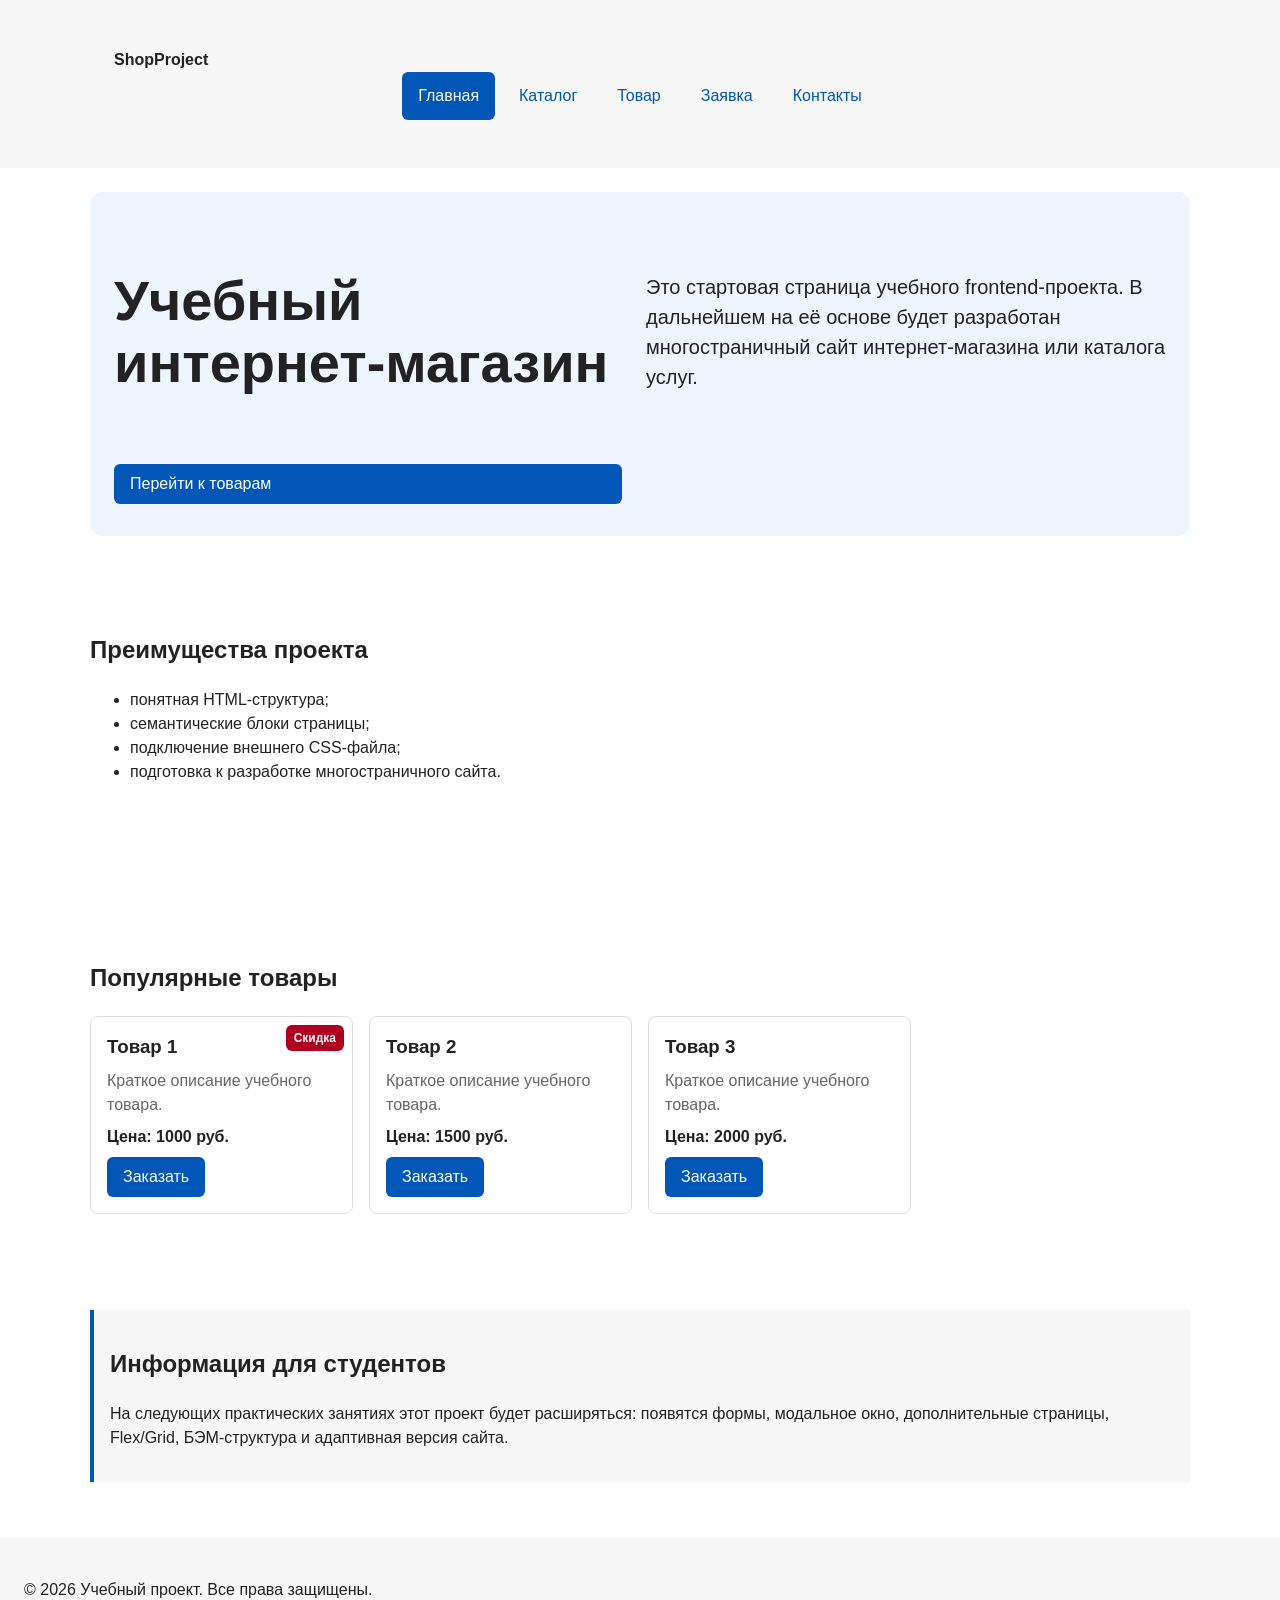
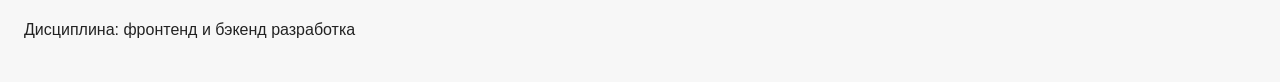
==== index.html @ 7a2ec883 "chore: initial commit for KR4" ====
<!DOCTYPE html>
<html lang="ru">
<head>
    <meta charset="UTF-8">
    <meta name="viewport" content="width=device-width, initial-scale=1.0">
    <title>Учебный интернет-магазин</title>
    <link rel="stylesheet" href="css/style.css">
    <link rel="stylesheet" href="css/responsive.css">
    <script src="js/main.js" defer></script>
</head>
<body>
<a class="skip-link" href="#main">Перейти к основному содержимому</a>
<header class="site-header">
    <div class="site-header__inner">
        <a class="site-header__logo" href="index.html">ShopProject</a>
        <nav class="site-nav" aria-label="Основная навигация">
            <ul class="site-nav__list">
                <li class="site-nav__item"><a class="site-nav__link site-nav__link--active" href="index.html" aria-current="page">Главная</a>    <li class="site-nav__item"><a class="site-nav__link" href="catalog.html">Каталог</a></li>
                <li class="site-nav__item"><a class="site-nav__link" href="product.html">Товар</a></li>
                <li class="site-nav__item"><a class="site-nav__link" href="order.html">Заявка</a></li>
                <li class="site-nav__item"><a class="site-nav__link" href="contacts.html">Контакты</a></li>
            </ul>
        </nav>
    </div>
</header>

<main id="main">
    <section class="hero">
        <h1>Учебный интернет-магазин</h1>
        <p>Это стартовая страница учебного frontend-проекта. В дальнейшем на её основе будет разработан многостраничный сайт интернет-магазина или каталога услуг.</p>
        <a class="button button--primary" href="#popular">Перейти к товарам</a>
    </section>

    <section class="section" id="advantages">
        <h2>Преимущества проекта</h2>
        <ul class="advantages-list">
            <li>понятная HTML-структура;</li>
            <li>семантические блоки страницы;</li>
            <li>подключение внешнего CSS-файла;</li>
            <li>подготовка к разработке многостраничного сайта.</li>
        </ul>
    </section>

    <section class="section" id="popular">
        <h2>Популярные товары</h2>

        <div class="products-grid">
            <article class="product-card">
                <span class="product-card__badge">Скидка</span>
                <h3 class="product-card__title">Товар 1</h3>
                <p class="product-card__description">Краткое описание учебного товара.</p>
                <p class="product-card__price">Цена: 1000 руб.</p>
                <button class="button button--primary product-card__button" type="button" data-product="Товар 1">
                    Заказать
                </button>
            </article>

            <article class="product-card">
                <h3 class="product-card__title">Товар 2</h3>
                <p class="product-card__description">Краткое описание учебного товара.</p>
                <p class="product-card__price">Цена: 1500 руб.</p>
                <button class="button button--primary product-card__button" type="button" data-product="Товар 2">
                    Заказать
                </button>
            </article>

            <article class="product-card">
                <h3 class="product-card__title">Товар 3</h3>
                <p class="product-card__description">Краткое описание учебного товара.</p>
                <p class="product-card__price">Цена: 2000 руб.</p>
                <button class="button button--primary product-card__button" type="button" data-product="Товар 3">
                    Заказать
                </button>
            </article>
        </div>
    </section>

    <aside class="aside-info">
        <h2>Информация для студентов</h2>
        <p>
            На следующих практических занятиях этот проект будет расширяться:
            появятся формы, модальное окно, дополнительные страницы,
            Flex/Grid, БЭМ-структура и адаптивная версия сайта.
        </p>
    </aside>
</main>

<dialog class="order-dialog" id="order-dialog" aria-labelledby="order-dialog-title">
    <h2 class="order-dialog__title" id="order-dialog-title">Оформление заявки</h2>
    <form class="order-form" id="order-form" action="#" method="post" novalidate>
        <input id="selected-product" name="selected-product" type="hidden">

        <div class="order-form__field">
            <label class="order-form__label" for="order-name">Имя</label>
            <input class="order-form__input" id="order-name" name="name" type="text" placeholder="Введите ваше имя" minlength="2" autocomplete="given-name" required>
        </div>

        <div class="order-form__field">
            <label class="order-form__label" for="order-email">E-mail</label>
            <input class="order-form__input" id="order-email" name="email" type="email" placeholder="example@mail.ru" autocomplete="email" required>
        </div>

        <div class="order-form__field">
            <label class="order-form__label" for="order-phone">Телефон</label>
            <input class="order-form__input" id="order-phone" name="phone" type="tel" inputmode="tel" placeholder="+7 (900) 000-00-00" pattern="^\+7 \(\d{3}\) \d{3}-\d{2}-\d{2}$" required>
            <small>Формат: +7 (900) 000-00-00</small>
        </div>

        <div class="order-form__field">
            <label class="order-form__label" for="order-date">Дата связи</label>
            <input class="order-form__input" id="order-date" name="date" type="date">
        </div>

        <div class="order-form__field">
            <label class="order-form__label" for="order-topic">Тема заявки</label>
            <select class="order-form__select" id="order-topic" name="topic" required>
                <option value="">Выберите тему</option>
                <option value="product">Заказ товара</option>
                <option value="consultation">Консультация</option>
                <option value="delivery">Доставка</option>
            </select>
        </div>

        <div class="order-form__field">
            <label class="order-form__label" for="order-comment">Комментарий</label>
            <textarea class="order-form__textarea" id="order-comment" name="comment" rows="4" placeholder="Укажите дополнительную информацию"></textarea>
        </div>

        <div class="order-form__field">
            <label>
                <input id="order-agreement" name="agreement" type="checkbox" required>
                Я согласен на обработку данных
            </label>
        </div>

        <div class="order-form__actions">
            <button class="button button--secondary" type="button" id="close-order-dialog">Закрыть</button>
            <button class="button button--primary" type="submit">Отправить заявку</button>
        </div>
    </form>
</dialog>

<p class="success-message" id="success-message" hidden>
    Форма успешно отправлена!
</p>

<footer class="site-footer" id="contacts">
    <p>&copy; 2026 Учебный проект. Все права защищены.</p>
    <p>Дисциплина: фронтенд и бэкенд разработка</p>
</footer>
</body>
</html>
---- css/style.css ----
/* ===================================
   1. Переменные проекта
   =================================== */
:root {
    /* Основные цвета проекта */
    --color-bg: #ffffff;
    --color-text: #222222;
    --color-muted: #666666;
    --color-primary: #0057b8;
    --color-primary-dark: #003f86;
    --color-border: #dddddd;
    --color-surface: #f7f7f7;
    --color-surface-accent: #eef5ff;
    --color-danger: #b00020;
    --color-success: #168a2f;
    --color-success-bg: #eefaf0;
    --color-white: #ffffff;

    /* Отступы */
    --space-xs: 4px;
    --space-sm: 8px;
    --space-md: 16px;
    --space-lg: 24px;
    --space-xl: 32px;

    /* Скругления */
    --radius-sm: 6px;
    --radius-md: 8px;
    --radius-lg: 12px;

    /* Размеры */
    --container-width: 1100px;
}

/* ===================================
   2. Базовые стили
   =================================== */
* {
    box-sizing: border-box;
}

body {
    margin: 0;
    font-family: Arial, sans-serif;
    line-height: 1.5;
    color: var(--color-text);
    background-color: var(--color-bg);
}

header,
main,
footer {
    padding: var(--space-lg);
}


/* ===================================
   3. Общие элементы интерфейса
   =================================== */
a {
    color: var(--color-primary);
}

a:hover {
    color: var(--color-primary-dark);
}

a:focus-visible {
    outline: 2px solid var(--color-primary);
    outline-offset: 3px;
}

.button {
    display: inline-block;
    padding: var(--space-sm) var(--space-md);
    border: none;
    border-radius: var(--radius-sm);
    font: inherit;
    text-decoration: none;
    cursor: pointer;
}

.button--primary {
    color: var(--color-white);
    background-color: var(--color-primary);
}

.button--primary:hover {
    color: var(--color-white);
    background-color: var(--color-primary-dark);
}

.button--secondary {
    color: var(--color-primary);
    background-color: transparent;
    border: 1px solid var(--color-primary);
}

.button--secondary:hover {
    color: var(--color-white);
    background-color: var(--color-primary);
}
.button:focus-visible {
    outline: 2px solid var(--color-primary);
    outline-offset: 3px;
}

.button:disabled,
.button--disabled {
    opacity: 0.6;
    cursor: not-allowed;
}

/* ===================================
   4. Компоненты страницы
   =================================== */
.site-header {
    background-color: var(--color-surface);
}

.site-header__inner {
    max-width: var(--container-width);
    margin: 0 auto;
    padding: var(--space-lg);
}

.site-header__logo {
    font-weight: 700;
    color: var(--color-text);
    text-decoration: none;
}
.site-nav__list {
    display: flex;
    flex-wrap: wrap;
    justify-content: center;
    align-items: center;
    gap: var(--space-md);
    padding: 0;
    margin: var(--space-md) 0 0;
    list-style: none;
}

.site-nav__link {
    display: inline-block;
    padding: var(--space-sm) var(--space-md);
    color: var(--color-primary);
    text-decoration: none;
    border-radius: var(--radius-sm);
}

.site-nav__link:hover {
    color: var(--color-white);
    background-color: var(--color-primary);
}

.site-nav__link:focus-visible {
    outline: 2px solid var(--color-primary);
    outline-offset: 3px;
}

.site-nav__link--active {
    color: var(--color-white);
    background-color: var(--color-primary);
}

.hero {
    max-width: var(--container-width);
    margin: 0 auto var(--space-xl);
    padding: var(--space-xl) var(--space-lg);
    background-color: var(--color-surface-accent);
    border-radius: var(--radius-lg);
}

.section {
    max-width: var(--container-width);
    margin: 0 auto var(--space-xl);
}

.section h2 {
    margin-top: 0;
}

.product-card {
    display: flex;
    flex-direction: column;
    gap: var(--space-sm);
    margin-bottom: 0;
    padding: var(--space-md);
    border: 1px solid var(--color-border);
    border-radius: var(--radius-md);
    background-color: var(--color-bg);
}
.product-card__button {
    margin-top: auto;
    align-self: flex-start;
}

.product-card__title {
    margin: 0;
    color: var(--color-text);
}

.product-card__description {
    margin: 0;
    color: var(--color-muted);
}
/* Фильтры — убираем маркеры списка */
.filters-form__list {
    list-style: none;
    padding: 0;
    margin: 0;
    display: grid;
    gap: var(--space-sm, 8px);
}

.product-card__price {
    margin: 0;
    font-weight: 700;
}

.aside-info {
    max-width: var(--container-width);
    margin: 0 auto var(--space-xl);
    padding: var(--space-md);
    border-left: 4px solid var(--color-primary);
    background-color: var(--color-surface);
}

/* ===================================
   5. Форма и модальное окно
   =================================== */
.order-dialog__title {
    margin-top: 0;
}

.order-dialog {
    width: min(100% - 32px, 560px);
    padding: var(--space-lg);
    border: none;
    border-radius: var(--radius-lg);
}

.order-dialog::backdrop {
    background-color: rgba(0, 0, 0, 0.5);
}

.order-form__field {
    margin-bottom: var(--space-md);
}

.order-form__label {
    display: block;
    margin-bottom: var(--space-xs);
}

.order-form__input,
.order-form__select,
.order-form__textarea {
    width: 100%;
    padding: 10px 12px;
    border: 1px solid var(--color-border);
    border-radius: var(--radius-sm);
    font: inherit;
}

.order-form__input[type="checkbox"] {
    width: auto;
}

.order-form__input:hover,
.order-form__select:hover,
.order-form__textarea:hover {
    border-color: var(--color-primary);
}

.order-form__input:focus-visible,
.order-form__select:focus-visible,
.order-form__textarea:focus-visible,
.order-form__actions button:focus-visible {
    outline: 2px solid var(--color-primary);
    outline-offset: 3px;
}

.order-form__actions {
    display: flex;
    gap: var(--space-md);
    margin-top: var(--space-lg);
}

[aria-invalid="true"] {
    border-color: var(--color-danger);
}


.success-message {
    max-width: var(--container-width);
    margin: var(--space-lg) auto;
    padding: var(--space-md);
    border-left: 4px solid var(--color-success);
    background-color: var(--color-success-bg);
}

/* Хлебные крошки */
.breadcrumbs {
    max-width: var(--container-width);
    margin: 0 auto var(--space-md);
    font-size: 14px;
    color: var(--color-muted);
}

.breadcrumbs__link {
    color: var(--color-primary);
}

.breadcrumbs__current::before {
    content: " / ";
    color: var(--color-muted);
}

/* Плавная прокрутка к якорям */
html {
    scroll-behavior: smooth;
}

/* Подсветка цели якоря */
:target {
    outline: 2px dashed var(--color-primary);
    outline-offset: 4px;
}

.products-grid {
    display: grid;
    grid-template-columns: repeat(3, 1fr);
    gap: var(--space-lg);
}


/* ===================================
   6. Каталог: фильтры + товары
   =================================== */
.catalog-layout {
    max-width: var(--container-width);
    margin: 0 auto var(--space-xl);
    display: grid;
    grid-template-columns: 260px 1fr;
    grid-template-areas: "filters products";
    gap: var(--space-lg);
}

.catalog-filters {
    grid-area: filters;
    padding: var(--space-md);
    border: 1px solid var(--color-border);
    border-radius: var(--radius-md);
    background-color: var(--color-surface);
}

.catalog-products {
    grid-area: products;
}

.filters-form {
    display: grid;
    gap: var(--space-md);
}

.filters-form fieldset {
    margin: 0;
    padding: var(--space-md);
    border: 1px solid var(--color-border);
    border-radius: var(--radius-sm);
}

.filters-form legend {
    font-weight: 700;
}

.filters-form label {
    display: block;
    margin-bottom: var(--space-sm);
}

.filters-form input[type="number"] {
    width: 100%;
    padding: 8px 10px;
    border: 1px solid var(--color-border);
    border-radius: var(--radius-sm);
    font: inherit;
}

.site-footer {
    background-color: var(--color-surface);
}

/* ===================================
   7. Позиционирование и дополнительные блоки
   =================================== */

/* Бейдж на карточке (position: absolute относительно карточки) */
.product-card {
    position: relative;
}

.product-card__badge {
    position: absolute;
    top: var(--space-sm);
    right: var(--space-sm);
    padding: 4px 8px;
    color: var(--color-white);
    background-color: var(--color-danger);
    border-radius: var(--radius-sm);
    font-size: 12px;
    font-weight: 700;
    z-index: 2;
}

/* Sticky-шапка */
.site-header {
    position: sticky;
    top: 0;
    z-index: 100;
}

/* Страница товара — двухколоночный блок */
.product-detail {
    display: grid;
    grid-template-columns: 1fr 1fr;
    gap: var(--space-xl);
    margin-bottom: var(--space-xl);
    position: relative;
}

.product-detail__image {
    display: flex;
    align-items: center;
    justify-content: center;
    padding: var(--space-lg);
    background-color: var(--color-surface);
    border-radius: var(--radius-md);
    min-height: 200px;
    color: var(--color-muted);
}

.product-detail__info {
    position: relative;
    display: flex;
    flex-direction: column;
    gap: var(--space-md);
}

.product-detail__badge {
    align-self: flex-start;
    padding: 4px 10px;
    color: var(--color-white);
    background-color: var(--color-danger);
    border-radius: var(--radius-sm);
    font-size: 12px;
    font-weight: 700;
}

.product-detail__price {
    margin: 0;
    font-size: 24px;
    font-weight: 700;
    color: var(--color-primary);
}

.product-detail__description {
    margin: 0;
    color: var(--color-muted);
}

/* Таблица характеристик */
.product-table {
    width: 100%;
    border-collapse: collapse;
    margin-top: var(--space-md);
}

.product-table caption {
    text-align: left;
    font-weight: 700;
    margin-bottom: var(--space-sm);
    color: var(--color-text);
}

.product-table th,
.product-table td {
    padding: var(--space-sm) var(--space-md);
    border: 1px solid var(--color-border);
    text-align: left;
}

.product-table th {
    background-color: var(--color-surface);
    font-weight: 700;
}

.product-table tbody tr:nth-child(even) {
    background-color: #fafafa;
}

/* Отзывы */
.reviews {
    display: grid;
    grid-template-columns: repeat(auto-fit, minmax(260px, 1fr));
    gap: var(--space-lg);
}

.review-card {
    padding: var(--space-md);
    border: 1px solid var(--color-border);
    border-radius: var(--radius-md);
    background-color: var(--color-bg);
}

.review-card__title {
    margin: 0 0 var(--space-sm);
    font-size: 16px;
}

.review-card__text {
    margin: 0;
    color: var(--color-muted);
}

/* Кнопка «Наверх» (position: fixed) */
.scroll-top {
    position: fixed;
    bottom: var(--space-lg);
    right: var(--space-lg);
    display: flex;
    align-items: center;
    justify-content: center;
    width: 48px;
    height: 48px;
    border-radius: 50%;
    background-color: var(--color-primary);
    color: var(--color-white);
    text-decoration: none;
    font-size: 24px;
    font-weight: 700;
    box-shadow: 0 4px 12px rgba(0, 0, 0, 0.2);
    z-index: 50;
}

.scroll-top:hover {
    background-color: var(--color-primary-dark);
    color: var(--color-white);
}
---- css/responsive.css ----
/* ===================================
   Адаптивные стили для контрольной работы №3
   Подход: Mobile First
   Базовые стили — мобильный экран
   Расширения — через min-width медиазапросы
   =================================== */

/* Базовые правила */
*,
*::before,
*::after {
    box-sizing: border-box;
}

html {
    scroll-behavior: smooth;
}

img,
video {
    max-width: 100%;
    height: auto;
    display: block;
}

body {
    overflow-x: hidden;
}

/* ===================================
   Адаптивные отступы для секций
   =================================== */
.container,
.section {
    width: min(100% - 32px, 1200px);
    margin-inline: auto;
}

.section {
    padding-block: clamp(24px, 5vw, 64px);
}

/* ===================================
   Навигация: на мобильном — колонка
   =================================== */
.site-nav__list {
    display: flex;
    flex-direction: column;
    gap: var(--space-sm, 8px);
    padding: 0;
    margin: 0;
    list-style: none;
}

.site-nav__link {
    display: block;
    padding: 12px 16px;
    border-radius: var(--radius-sm, 6px);
}

@media (min-width: 768px) {
    .site-nav__list {
        flex-direction: row;
        flex-wrap: wrap;
        align-items: center;
        justify-content: center;
    }
}

/* ===================================
   Sticky-шапка: только на планшете и выше
   =================================== */
.site-header {
    position: static;
}

@media (min-width: 768px) {
    .site-header {
        position: sticky;
        top: 0;
        z-index: 100;
    }
}

/* ===================================
   Hero-блок: одна колонка на мобильном, две на desktop
   =================================== */
.hero {
    display: grid;
    gap: var(--space-lg, 24px);
    align-items: center;
}

.hero h1 {
    font-size: clamp(28px, 7vw, 56px);
    line-height: 1.1;
}

.hero p {
    font-size: clamp(16px, 2.5vw, 20px);
}

@media (min-width: 900px) {
    .hero {
        grid-template-columns: minmax(0, 1fr) minmax(320px, 520px);
    }
}

/* ===================================
   Сетка карточек: 1 → 2 → 3 → 4 колонки
   =================================== */
.products-grid {
    display: grid;
    grid-template-columns: 1fr;
    gap: var(--space-md, 16px);
}

.product-card {
    min-width: 0;
}

.product-card__title,
.product-card__description {
    overflow-wrap: anywhere;
}

@media (min-width: 640px) {
    .products-grid {
        grid-template-columns: repeat(2, minmax(0, 1fr));
    }
}

@media (min-width: 1024px) {
    .products-grid {
        grid-template-columns: repeat(3, minmax(0, 1fr));
    }
}

@media (min-width: 1280px) {
    .products-grid {
        grid-template-columns: repeat(4, minmax(0, 1fr));
    }
}

/* ===================================
   Каталог: фильтры на мобильном — перед товарами
   =================================== */
.catalog-layout {
    display: grid;
    gap: var(--space-lg, 24px);
}

.catalog-filters {
    order: -1;
}

@media (min-width: 1024px) {
    .catalog-layout {
        grid-template-columns: 280px minmax(0, 1fr);
        align-items: start;
    }

    .catalog-filters {
        position: sticky;
        top: 88px;
        order: initial;
    }
}

/* ===================================
   Изображения карточек
   =================================== */
.product-card__image {
    display: block;
    width: 100%;
    aspect-ratio: 4 / 3;
    object-fit: cover;
    border-radius: var(--radius-md, 8px);
}

/* ===================================
   Форма заявки: 1 колонка → 2 колонки
   =================================== */
.order-form {
    display: grid;
    gap: var(--space-md, 16px);
}

.order-form__field {
    display: grid;
    gap: var(--space-xs, 8px);
}

.order-form__input,
.order-form__textarea,
.order-form__select {
    width: 100%;
    min-height: 44px;
    padding: 10px 12px;
    font: inherit;
}

.order-form__textarea {
    min-height: 120px;
    resize: vertical;
}

@media (min-width: 768px) {
    .order-form {
        grid-template-columns: repeat(2, minmax(0, 1fr));
    }

    .order-form__field--wide {
        grid-column: 1 / -1;
    }
}

/* ===================================
   Таблица характеристик: горизонтальный скролл
   =================================== */
.table-wrapper {
    overflow-x: auto;
    -webkit-overflow-scrolling: touch;
}

.product-table {
    width: 100%;
    min-width: 640px;
    border-collapse: collapse;
}

/* ===================================
   Модальное окно на мобильном
   =================================== */
.order-dialog {
    width: min(100% - 32px, 560px);
    max-height: 90vh;
    overflow-y: auto;
}

/* ===================================
   Кнопка «Наверх»: фиксированная
   =================================== */
.scroll-top {
    position: fixed;
    right: 16px;
    bottom: 16px;
    z-index: 90;
}

@media (min-width: 768px) {
    .scroll-top {
        right: 32px;
        bottom: 32px;
    }
}
/* Skip-link */
.skip-link {
    position: absolute;
    left: 16px;
    top: -100px;
    z-index: 1000;
    padding: 8px 12px;
    color: #ffffff;
    background-color: #111111;
    border-radius: 6px;
    text-decoration: none;
}

.skip-link:focus,
.skip-link:focus-visible {
    top: 16px;
}
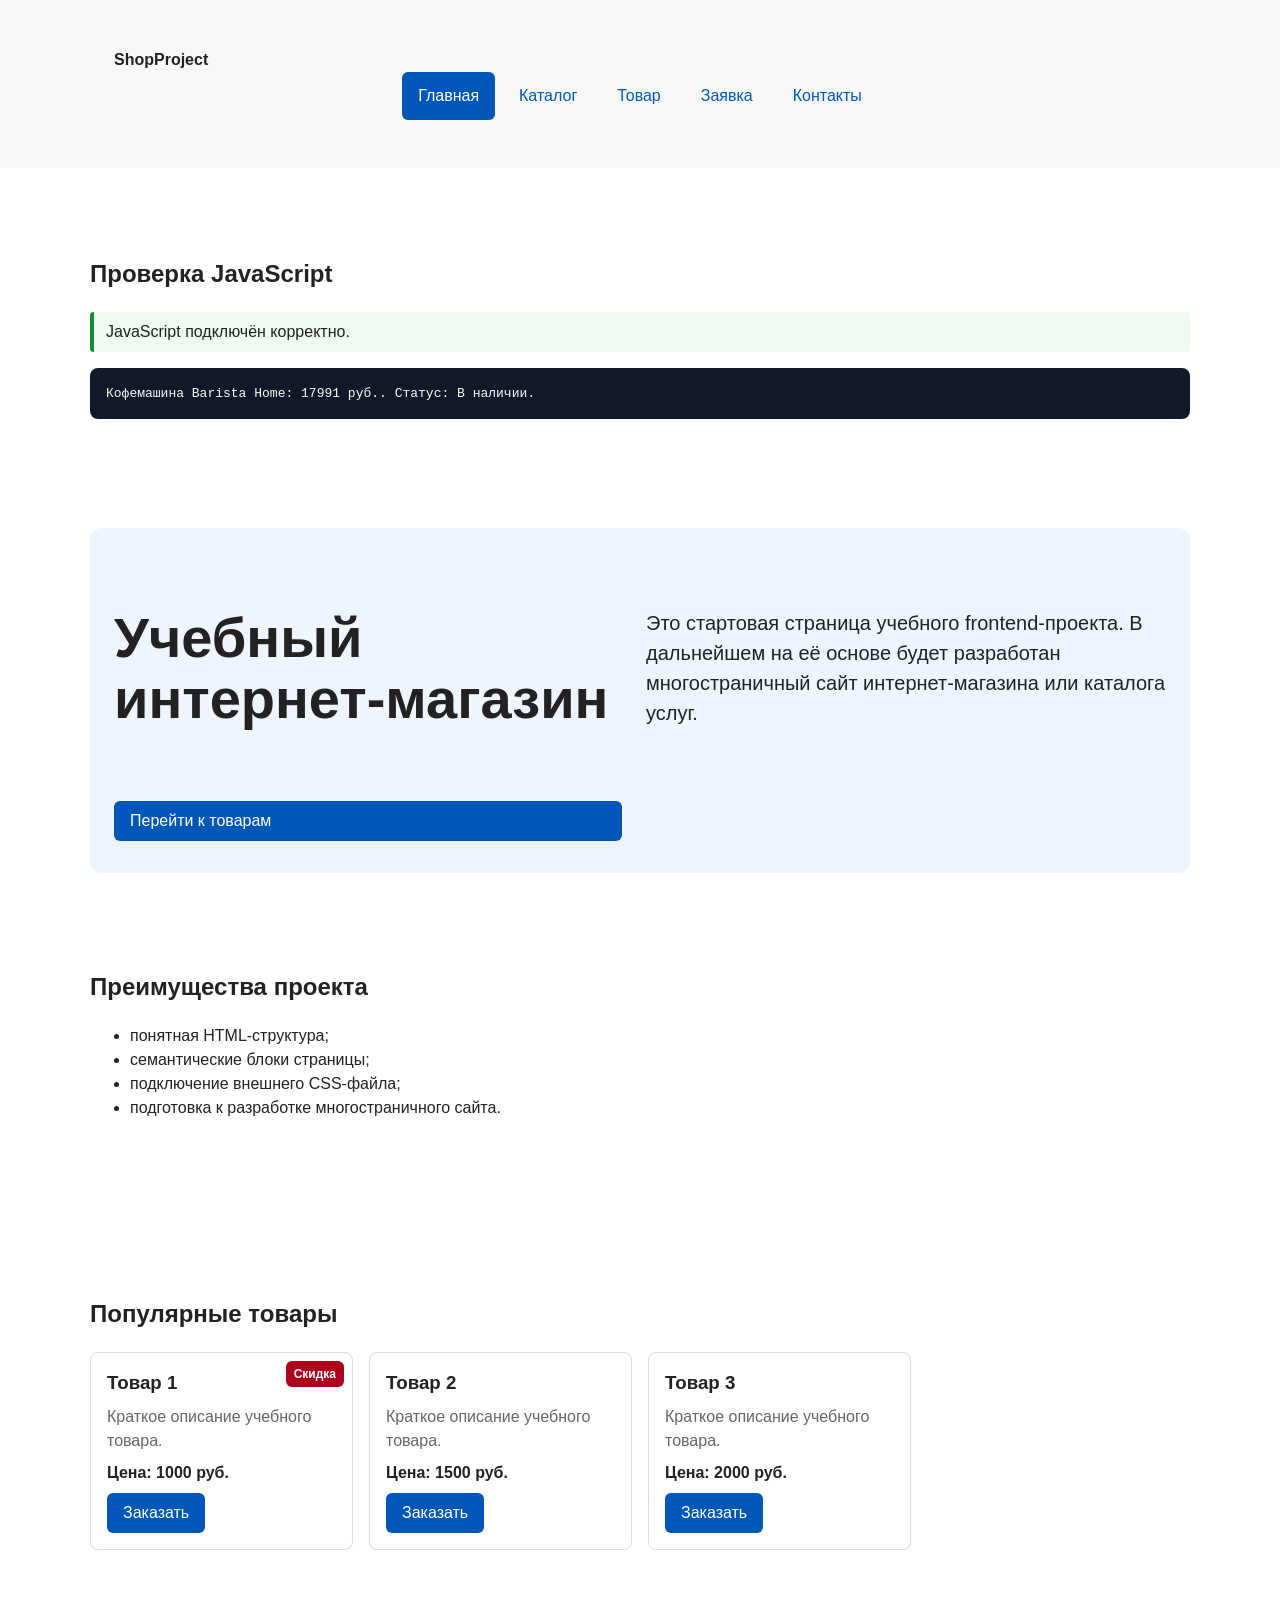
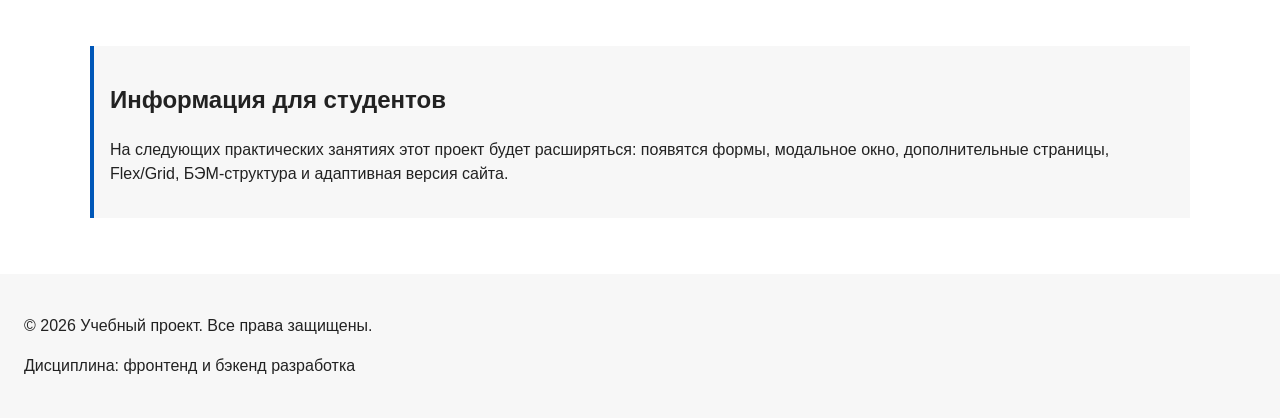
==== commit 478e87f9: "feat: add JavaScript basics to shop project" ====
--- a/index.html
+++ b/index.html
@@ -6,25 +6,42 @@
     <title>Учебный интернет-магазин</title>
     <link rel="stylesheet" href="css/style.css">
     <link rel="stylesheet" href="css/responsive.css">
-    <script src="js/main.js" defer></script>
 </head>
 <body>
 <a class="skip-link" href="#main">Перейти к основному содержимому</a>
+
 <header class="site-header">
     <div class="site-header__inner">
         <a class="site-header__logo" href="index.html">ShopProject</a>
         <nav class="site-nav" aria-label="Основная навигация">
             <ul class="site-nav__list">
-                <li class="site-nav__item"><a class="site-nav__link site-nav__link--active" href="index.html" aria-current="page">Главная</a>    <li class="site-nav__item"><a class="site-nav__link" href="catalog.html">Каталог</a></li>
-                <li class="site-nav__item"><a class="site-nav__link" href="product.html">Товар</a></li>
-                <li class="site-nav__item"><a class="site-nav__link" href="order.html">Заявка</a></li>
-                <li class="site-nav__item"><a class="site-nav__link" href="contacts.html">Контакты</a></li>
+                <li class="site-nav__item">
+                    <a class="site-nav__link site-nav__link--active" href="index.html" aria-current="page">Главная</a>
+                </li>
+                <li class="site-nav__item">
+                    <a class="site-nav__link" href="catalog.html">Каталог</a>
+                </li>
+                <li class="site-nav__item">
+                    <a class="site-nav__link" href="product.html">Товар</a>
+                </li>
+                <li class="site-nav__item">
+                    <a class="site-nav__link" href="order.html">Заявка</a>
+                </li>
+                <li class="site-nav__item">
+                    <a class="site-nav__link" href="contacts.html">Контакты</a>
+                </li>
             </ul>
         </nav>
     </div>
 </header>
 
 <main id="main">
+    <section class="section js-check" aria-labelledby="js-check-title">
+        <h2 id="js-check-title">Проверка JavaScript</h2>
+        <p class="js-message">JavaScript пока не выполнился.</p>
+        <pre class="product-output"></pre>
+    </section>
+
     <section class="hero">
         <h1>Учебный интернет-магазин</h1>
         <p>Это стартовая страница учебного frontend-проекта. В дальнейшем на её основе будет разработан многостраничный сайт интернет-магазина или каталога услуг.</p>
@@ -148,5 +165,8 @@
     <p>&copy; 2026 Учебный проект. Все права защищены.</p>
     <p>Дисциплина: фронтенд и бэкенд разработка</p>
 </footer>
+
+<script src="js/data.js" defer></script>
+<script src="js/main.js" defer></script>
 </body>
 </html>
--- a/css/style.css
+++ b/css/style.css
@@ -547,4 +547,23 @@
 .scroll-top:hover {
     background-color: var(--color-primary-dark);
     color: var(--color-white);
+}
+
+/* Учебный блок проверки JavaScript */
+.product-output {
+    padding: 16px;
+    overflow-x: auto;
+    color: #f9fafb;
+    background-color: #111827;
+    border-radius: 8px;
+    font-family: monospace;
+    white-space: pre-wrap;
+}
+
+.js-message {
+    padding: 8px 12px;
+    background-color: #eefaf0;
+    border-left: 4px solid #168a2f;
+    color: #222222;
+    border-radius: 4px;
 }
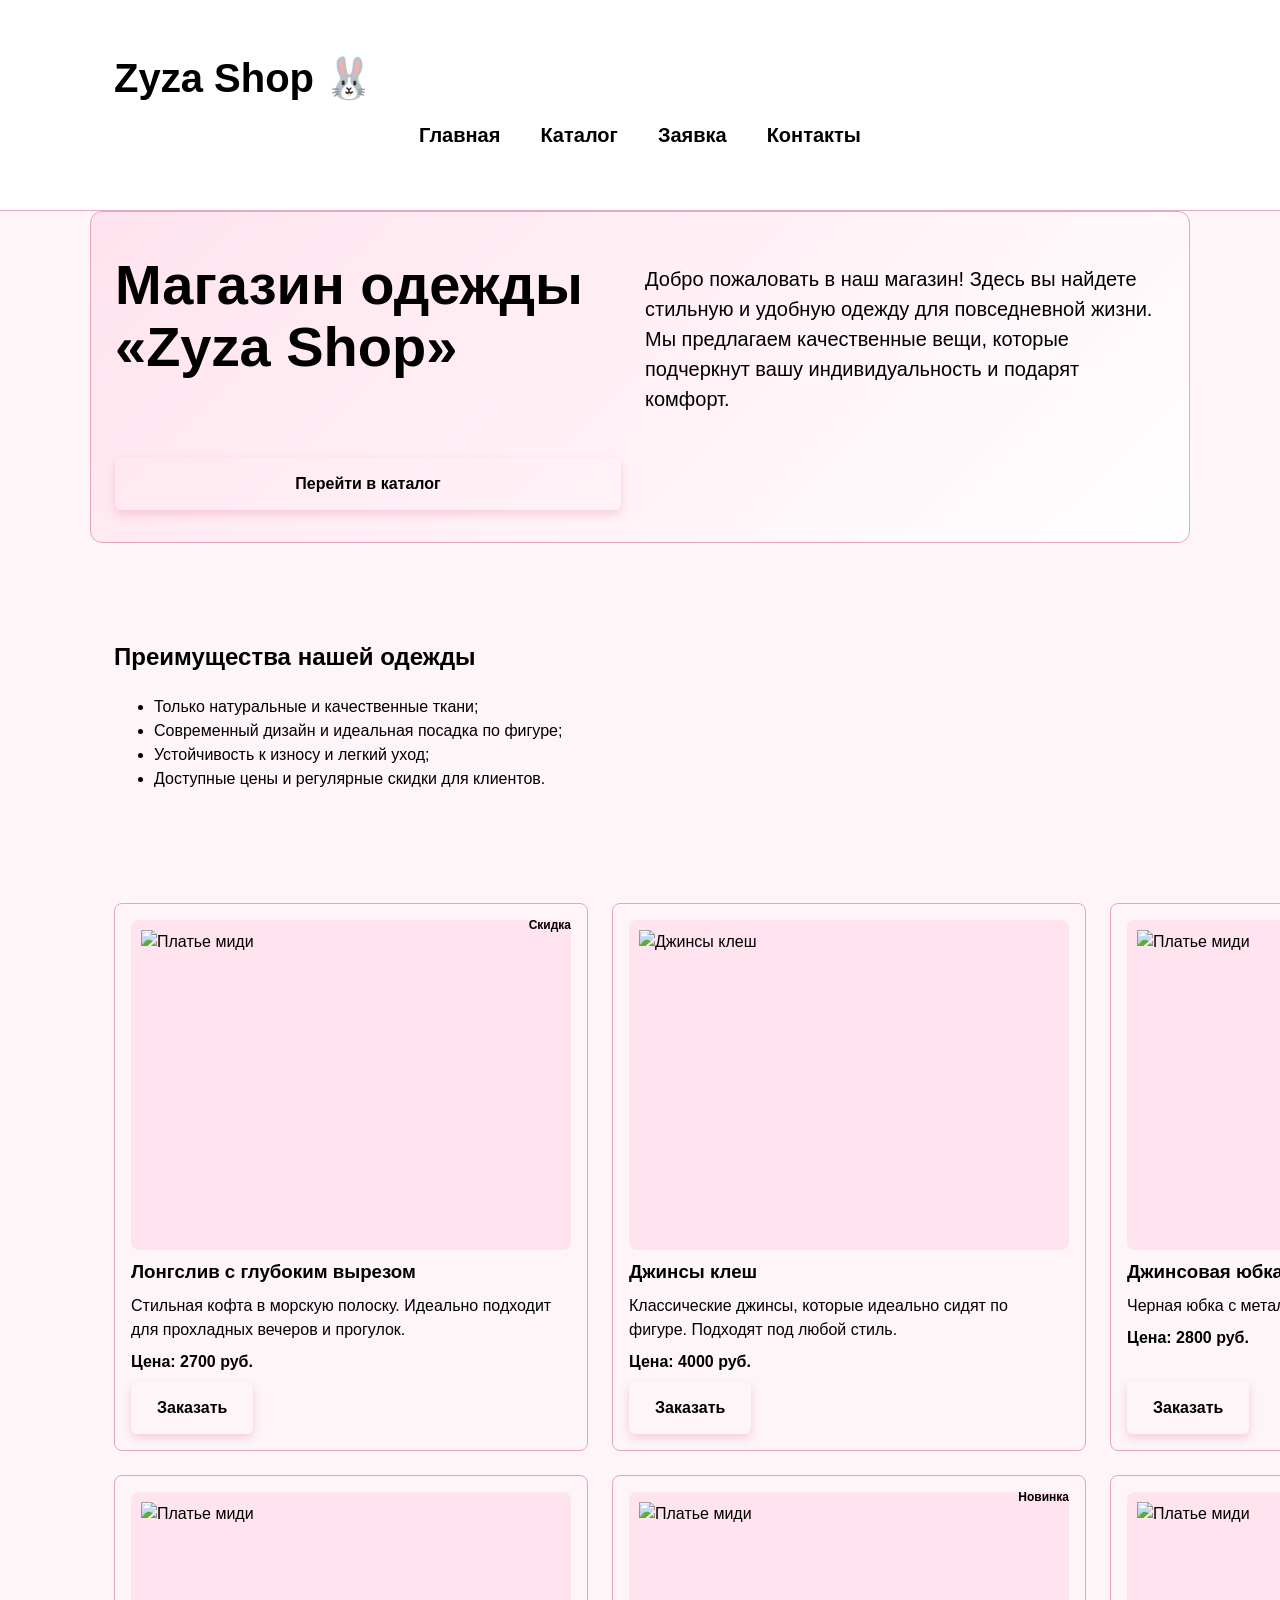
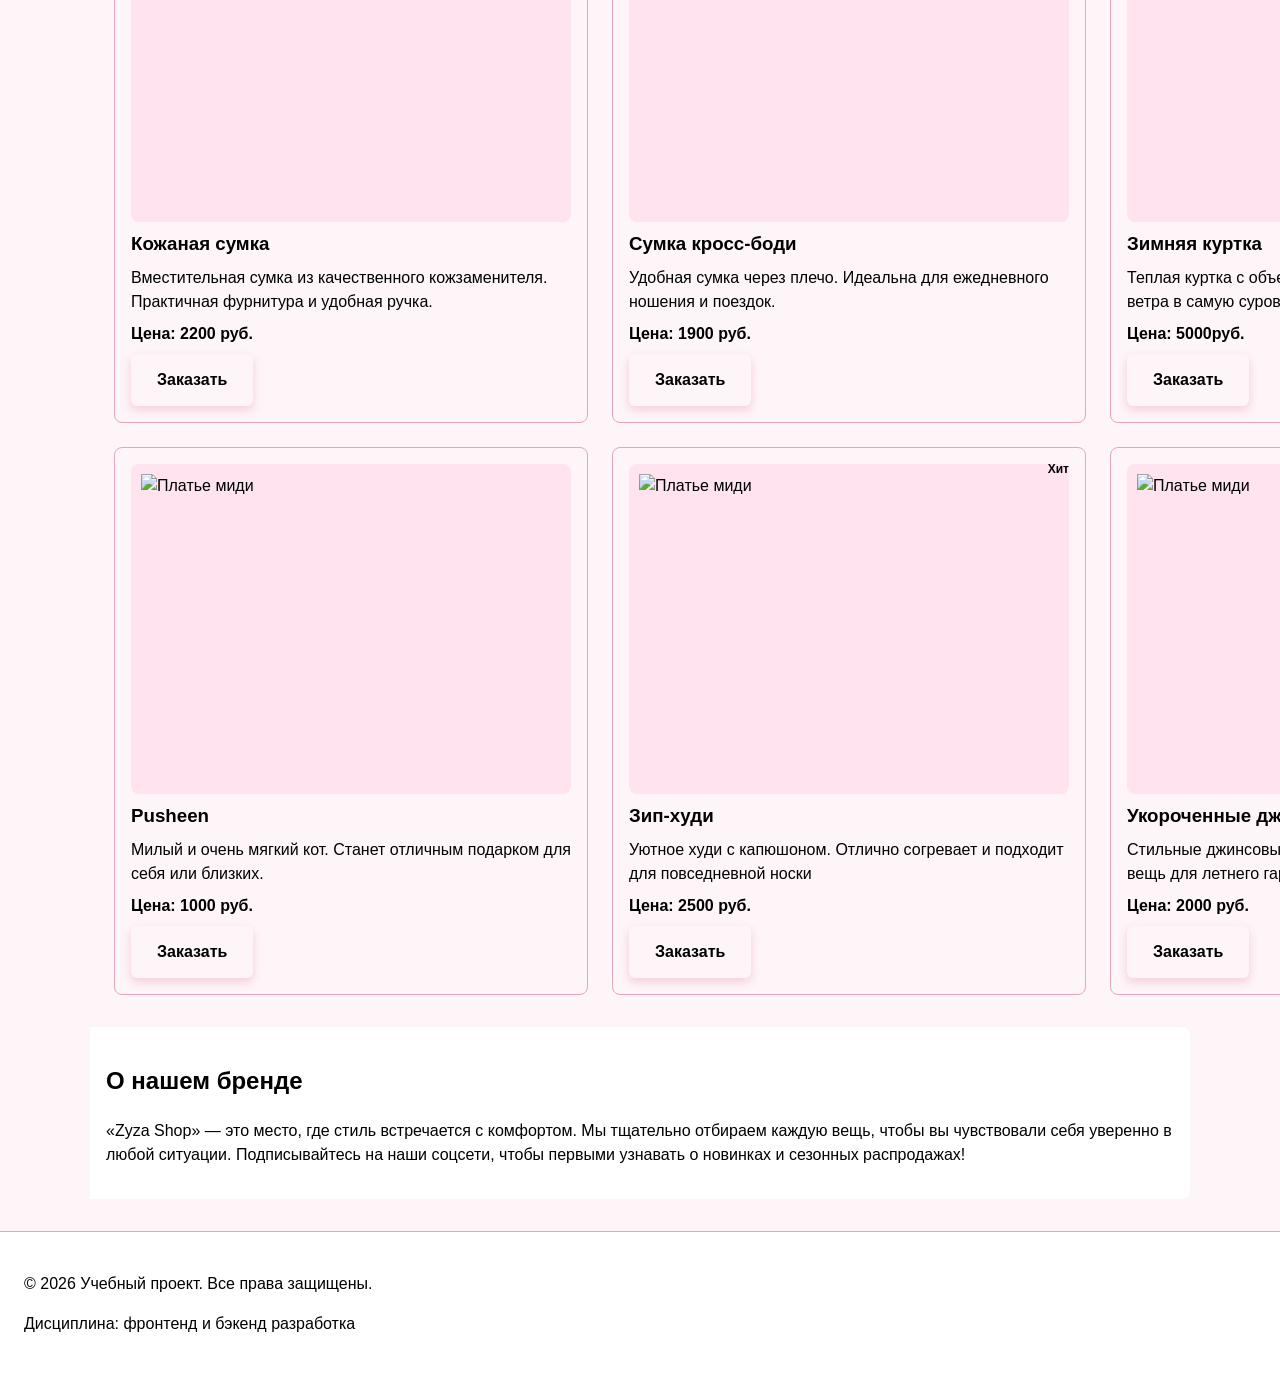
==== commit b7fd729e: "feat: complete store design, add cart page and quantity controls" ====
--- a/index.html
+++ b/index.html
@@ -12,7 +12,7 @@
 
 <header class="site-header">
     <div class="site-header__inner">
-        <a class="site-header__logo" href="index.html">ShopProject</a>
+        <a class="site-header__logo" href="index.html">Zyza Shop <span>🐰</span></a>
         <nav class="site-nav" aria-label="Основная навигация">
             <ul class="site-nav__list">
                 <li class="site-nav__item">
@@ -20,9 +20,6 @@
                 </li>
                 <li class="site-nav__item">
                     <a class="site-nav__link" href="catalog.html">Каталог</a>
-                </li>
-                <li class="site-nav__item">
-                    <a class="site-nav__link" href="product.html">Товар</a>
                 </li>
                 <li class="site-nav__item">
                     <a class="site-nav__link" href="order.html">Заявка</a>
@@ -35,71 +32,130 @@
     </div>
 </header>
 
-<main id="main">
-    <section class="section js-check" aria-labelledby="js-check-title">
-        <h2 id="js-check-title">Проверка JavaScript</h2>
-        <p class="js-message">JavaScript пока не выполнился.</p>
-        <pre class="product-output"></pre>
-    </section>
-
-    <section class="hero">
-        <h1>Учебный интернет-магазин</h1>
-        <p>Это стартовая страница учебного frontend-проекта. В дальнейшем на её основе будет разработан многостраничный сайт интернет-магазина или каталога услуг.</p>
-        <a class="button button--primary" href="#popular">Перейти к товарам</a>
-    </section>
-
-    <section class="section" id="advantages">
-        <h2>Преимущества проекта</h2>
-        <ul class="advantages-list">
-            <li>понятная HTML-структура;</li>
-            <li>семантические блоки страницы;</li>
-            <li>подключение внешнего CSS-файла;</li>
-            <li>подготовка к разработке многостраничного сайта.</li>
-        </ul>
-    </section>
-
-    <section class="section" id="popular">
-        <h2>Популярные товары</h2>
-
-        <div class="products-grid">
-            <article class="product-card">
-                <span class="product-card__badge">Скидка</span>
-                <h3 class="product-card__title">Товар 1</h3>
-                <p class="product-card__description">Краткое описание учебного товара.</p>
-                <p class="product-card__price">Цена: 1000 руб.</p>
-                <button class="button button--primary product-card__button" type="button" data-product="Товар 1">
-                    Заказать
-                </button>
-            </article>
-
-            <article class="product-card">
-                <h3 class="product-card__title">Товар 2</h3>
-                <p class="product-card__description">Краткое описание учебного товара.</p>
-                <p class="product-card__price">Цена: 1500 руб.</p>
-                <button class="button button--primary product-card__button" type="button" data-product="Товар 2">
-                    Заказать
-                </button>
-            </article>
-
-            <article class="product-card">
-                <h3 class="product-card__title">Товар 3</h3>
-                <p class="product-card__description">Краткое описание учебного товара.</p>
-                <p class="product-card__price">Цена: 2000 руб.</p>
-                <button class="button button--primary product-card__button" type="button" data-product="Товар 3">
-                    Заказать
-                </button>
-            </article>
-        </div>
-    </section>
-
-    <aside class="aside-info">
-        <h2>Информация для студентов</h2>
-        <p>
-            На следующих практических занятиях этот проект будет расширяться:
-            появятся формы, модальное окно, дополнительные страницы,
-            Flex/Grid, БЭМ-структура и адаптивная версия сайта.
-        </p>
-    </aside>
+
+
+<section class="hero">
+    <h1>Магазин одежды «Zyza Shop»</h1>
+    <p>Добро пожаловать в наш магазин! Здесь вы найдете стильную и удобную одежду для повседневной жизни. Мы предлагаем качественные вещи, которые подчеркнут вашу индивидуальность и подарят комфорт.</p>
+    <a class="button button--primary" href="catalog.html">Перейти в каталог</a>
+</section>
+
+<section class="section" id="advantages">
+    <h2>Преимущества нашей одежды</h2>
+    <ul class="advantages-list">
+        <li>Только натуральные и качественные ткани;</li>
+        <li>Современный дизайн и идеальная посадка по фигуре;</li>
+        <li>Устойчивость к износу и легкий уход;</li>
+        <li>Доступные цены и регулярные скидки для клиентов.</li>
+    </ul>
+</section>
+
+<div class="products-grid">
+    <article class="product-card">
+        <span class="product-card__badge">Скидка</span>
+        <a href="product.html?id=1" style="text-decoration: none; color: inherit;">
+        <img class="product-card__image" src="https://i.pinimg.com/736x/3d/5a/05/3d5a0506f664d0d6273f46514a3b21f8.jpg" alt="Платье миди">
+
+        <h3 class="product-card__title">Лонгслив с глубоким вырезом</h3>
+        </a>
+        <p class="product-card__description">Стильная кофта в морскую полоску. Идеально подходит для прохладных вечеров и прогулок.</p>
+        <p class="product-card__price">Цена: 2700 руб.</p>
+        <button class="button button--primary product-card__button" type="button" data-product="Лонгслив с глубоким вырезом">Заказать</button>
+    </article>
+
+    <article class="product-card">
+        <a href="product.html?id=2" style="text-decoration: none; color: inherit;">
+            <img class="product-card__image" src="https://i.pinimg.com/736x/44/1a/65/441a6545344ebb94fd4d658eaed39079.jpg" alt="Джинсы клеш">
+            <h3 class="product-card__title">Джинсы клеш</h3>
+        </a>
+        <p class="product-card__description">Классические джинсы, которые идеально сидят по фигуре. Подходят под любой стиль.</p>
+        <p class="product-card__price">Цена: 4000 руб.</p>
+        <button class="button button--primary product-card__button" type="button" data-product="Джинсы клеш">Заказать</button>
+    </article>
+
+    <article class="product-card">
+        <a href="product.html?id=3" style="text-decoration: none; color: inherit;">
+        <img class="product-card__image" src="https://i.pinimg.com/736x/95/00/9e/95009e199695715c8337fee26b626e50.jpg" alt="Платье миди">
+        <h3 class="product-card__title">Джинсовая юбка</h3>
+        </a>
+        <p class="product-card__description"> Черная юбка с металлическими деталями.</p>
+        <p class="product-card__price">Цена: 2800 руб.</p>
+        <button class="button button--primary product-card__button" type="button" data-product="Джинсовая юбка">Заказать</button>
+    </article>
+
+    <article class="product-card">
+        <a href="product.html?id=4" style="text-decoration: none; color: inherit;">
+        <img class="product-card__image" src="https://i.pinimg.com/736x/2a/89/d1/2a89d1e4309cf859bc482c28c0673e2a.jpg" alt="Платье миди">
+        <h3 class="product-card__title">Кожаная сумка</h3>
+        </a>
+        <p class="product-card__description">Вместительная сумка из качественного кожзаменителя. Практичная фурнитура и удобная ручка.</p>
+        <p class="product-card__price">Цена: 2200 руб.</p>
+        <button class="button button--primary product-card__button" type="button" data-product="Юбка в клетку">Заказать</button>
+    </article>
+
+    <article class="product-card">
+        <a href="product.html?id=5" style="text-decoration: none; color: inherit;">
+        <img class="product-card__image" src="https://i.pinimg.com/736x/41/07/60/4107603ac5f48317a7b9451e6f840353.jpg" alt="Платье миди">
+        <span class="product-card__badge">Новинка</span>
+        <h3 class="product-card__title">Сумка кросс-боди</h3>
+        </a>
+        <p class="product-card__description">Удобная сумка через плечо. Идеальна для ежедневного ношения и поездок.</p>
+        <p class="product-card__price">Цена: 1900 руб.</p>
+        <button class="button button--primary product-card__button" type="button" data-product="Белая рубашка">Заказать</button>
+    </article>
+
+    <article class="product-card">
+        <a href="product.html?id=6" style="text-decoration: none; color: inherit;">
+        <img class="product-card__image" src="https://i.pinimg.com/1200x/1d/09/47/1d0947ab97d2355fcbc59749663b752e.jpg" alt="Платье миди">
+        <h3 class="product-card__title">Зимняя куртка</h3>
+        </a>
+        <p class="product-card__description">Теплая куртка с объемным мехом. Защитит от холода и ветра в самую суровую погоду.</p>
+        <p class="product-card__price">Цена: 5000руб.</p>
+        <button class="button button--primary product-card__button" type="button" data-product="Брюки-палаццо">Заказать</button>
+    </article>
+
+    <article class="product-card">
+        <a href="product.html?id=7" style="text-decoration: none; color: inherit;">
+        <img class="product-card__image" src="https://i.pinimg.com/736x/a6/bf/8a/a6bf8a1576055320e38208a1e3a6574d.jpg" alt="Платье миди">
+        <h3 class="product-card__title">Pusheen</h3>
+        </a>
+        <p class="product-card__description">Милый и очень мягкий кот. Станет отличным подарком для себя или близких.</p>
+        <p class="product-card__price">Цена: 1000 руб.</p>
+        <button class="button button--primary product-card__button" type="button" data-product="Вязаный кардиган">Заказать</button>
+    </article>
+
+    <article class="product-card">
+        <a href="product.html?id=8" style="text-decoration: none; color: inherit;">
+        <img class="product-card__image" src="https://i.pinimg.com/736x/94/ec/51/94ec51e977c5372161fb79875540ff80.jpg" alt="Платье миди">
+        <span class="product-card__badge">Хит</span>
+        <h3 class="product-card__title">Зип-худи</h3>
+        </a>
+        <p class="product-card__description">Уютное худи с капюшоном. Отлично согревает и подходит для повседневной носки</p>
+        <p class="product-card__price">Цена: 2500 руб.</p>
+        <button class="button button--primary product-card__button" type="button" data-product="Спортивный костюм">Заказать</button>
+    </article>
+
+    <article class="product-card">
+        <a href="product.html?id=9" style="text-decoration: none; color: inherit;">
+        <img class="product-card__image" src="https://i.pinimg.com/1200x/66/d1/9f/66d19f9fc258ed2360df7b6230d30eff.jpg" alt="Платье миди">
+        <h3 class="product-card__title">Укороченные джинсовые шорты</h3>
+        </a>
+        <p class="product-card__description">Стильные джинсовые шорты с потертостями. Идеальная вещь для летнего гардероба.</p>
+        <p class="product-card__price">Цена: 2000 руб.</p>
+        <button class="button button--primary product-card__button" type="button" data-product="Тренч">Заказать</button>
+    </article>
+
+</div>
+
+<aside class="aside-info">
+    <h2>О нашем бренде</h2>
+    <p>
+        «Zyza Shop» — это место, где стиль встречается с комфортом.
+        Мы тщательно отбираем каждую вещь, чтобы вы чувствовали себя уверенно
+        в любой ситуации. Подписывайтесь на наши соцсети, чтобы первыми
+        узнавать о новинках и сезонных распродажах!
+    </p>
+</aside>
 </main>
 
 <dialog class="order-dialog" id="order-dialog" aria-labelledby="order-dialog-title">
--- a/css/style.css
+++ b/css/style.css
@@ -1,34 +1,21 @@
 /* ===================================
-   1. Переменные проекта
+   1. Переменные проекта — розовая гамма
    =================================== */
 :root {
-    /* Основные цвета проекта */
-    --color-bg: #ffffff;
-    --color-text: #222222;
-    --color-muted: #666666;
-    --color-primary: #0057b8;
-    --color-primary-dark: #003f86;
-    --color-border: #dddddd;
-    --color-surface: #f7f7f7;
-    --color-surface-accent: #eef5ff;
-    --color-danger: #b00020;
-    --color-success: #168a2f;
-    --color-success-bg: #eefaf0;
-    --color-white: #ffffff;
-
-    /* Отступы */
+    --color-bg: #fdf5f8; /* Нежно-розовый фон всего сайта */
+    --color-surface: #ffffff; /* Белые блоки (шапка, карточки, фильтры) */
+    --color-surface-accent: #ffe3ee;
+
     --space-xs: 4px;
     --space-sm: 8px;
     --space-md: 16px;
     --space-lg: 24px;
     --space-xl: 32px;
 
-    /* Скругления */
     --radius-sm: 6px;
     --radius-md: 8px;
     --radius-lg: 12px;
-
-    /* Размеры */
+    --color-border: #e8a5c0; /* Темно-розовая обводка */
     --container-width: 1100px;
 }
 
@@ -53,9 +40,8 @@
     padding: var(--space-lg);
 }
 
-
-/* ===================================
-   3. Общие элементы интерфейса
+/* ===================================
+   3. Общие элементы
    =================================== */
 a {
     color: var(--color-primary);
@@ -71,13 +57,47 @@
 }
 
 .button {
-    display: inline-block;
-    padding: var(--space-sm) var(--space-md);
-    border: none;
+    display: inline-flex;
+    justify-content: center;
+    align-items: center;
+    padding: 12px 24px;
+    border: 2px solid transparent;
     border-radius: var(--radius-sm);
     font: inherit;
+    font-weight: 700; /* Жирный текст */
     text-decoration: none;
     cursor: pointer;
+    transition: all 0.3s ease; /* Плавная анимация */
+    box-shadow: 0 4px 10px rgba(214, 51, 108, 0.2); /* Легкая тень */
+}
+
+.button--primary {
+    color: var(--color-white);
+    background-color: var(--color-primary);
+}
+
+.button--primary:hover {
+    color: var(--color-white);
+    background-color: var(--color-primary-dark);
+    transform: translateY(-2px); /* Кнопка немного подпрыгивает */
+    box-shadow: 0 6px 15px rgba(214, 51, 108, 0.4); /* Тень становится больше */
+}
+
+.button--secondary {
+    color: var(--color-primary);
+    background-color: var(--color-white);
+    border-color: var(--color-primary);
+}
+
+.button--secondary:hover {
+    color: var(--color-white);
+    background-color: var(--color-primary);
+    transform: translateY(-2px);
+}
+
+.button:focus-visible {
+    outline: 3px solid var(--color-primary-dark);
+    outline-offset: 3px;
 }
 
 .button--primary {
@@ -100,6 +120,7 @@
     color: var(--color-white);
     background-color: var(--color-primary);
 }
+
 .button:focus-visible {
     outline: 2px solid var(--color-primary);
     outline-offset: 3px;
@@ -112,12 +133,15 @@
 }
 
 /* ===================================
-   4. Компоненты страницы
+   4. Шапка и навигация
    =================================== */
 .site-header {
     background-color: var(--color-surface);
-}
-
+    background-image: url('../images/sakura-bg.svg');
+    background-repeat: repeat;
+    background-size: 120px; /* Размер цветочков */
+    border-bottom: 1px solid var(--color-border);
+}
 .site-header__inner {
     max-width: var(--container-width);
     margin: 0 auto;
@@ -125,10 +149,15 @@
 }
 
 .site-header__logo {
-    font-weight: 700;
-    color: var(--color-text);
+    font-weight: 850;
+    font-size: 40px;
+    color: var(--color-primary-dark);
     text-decoration: none;
-}
+    display: inline-flex;
+    align-items: center;
+    gap: 10px;
+}
+
 .site-nav__list {
     display: flex;
     flex-wrap: wrap;
@@ -144,8 +173,11 @@
     display: inline-block;
     padding: var(--space-sm) var(--space-md);
     color: var(--color-primary);
+    font-weight: 700; /* Жирный шрифт */
+    font-size: 20px; /* Чуть крупнее */
     text-decoration: none;
     border-radius: var(--radius-sm);
+    transition: background-color 0.2s ease, color 0.2s ease;
 }
 
 .site-nav__link:hover {
@@ -163,59 +195,89 @@
     background-color: var(--color-primary);
 }
 
+.cart-counter {
+    display: inline-flex;
+    align-items: center;
+    gap: 8px;
+    margin-left: auto; /* Прижимает корзину вправо */
+    padding: 10px 20px;
+    background-color: var(--color-primary);
+    color: var(--color-white) !important;
+    border-radius: 30px;
+    font-weight: 700;
+    font-size: 16px;
+    text-decoration: none;
+    box-shadow: 0 4px 12px rgba(214, 51, 108, 0.3);
+    transition: transform 0.2s ease, background-color 0.2s ease;
+}
+
+.cart-counter:hover,
+.cart-counter:focus-visible {
+    color: var(--color-white);
+    background-color: var(--color-primary-dark);
+    transform: scale(1.05);
+    outline: 3px solid var(--color-primary);
+    outline-offset: 3px;
+}
+
+.cart-counter__icon {
+    font-size: 18px;
+    line-height: 1;
+}
+
+.cart-counter__label {
+    font-size: 14px;
+    font-weight: 700;
+}
+
+.cart-counter__count {
+    display: inline-flex;
+    align-items: center;
+    justify-content: center;
+    min-width: 22px;
+    height: 22px;
+    padding: 0 6px;
+    background-color: var(--color-white);
+    color: var(--color-primary);
+    border-radius: 50%;
+    font-size: 12px;
+    font-weight: 700;
+}
+
+.cart-counter:hover .cart-counter__count,
+.cart-counter:focus-visible .cart-counter__count {
+    background-color: var(--color-white);
+    color: var(--color-primary-dark);
+}
+
+/* ===================================
+   5. Hero и секции
+   =================================== */
 .hero {
     max-width: var(--container-width);
     margin: 0 auto var(--space-xl);
     padding: var(--space-xl) var(--space-lg);
-    background-color: var(--color-surface-accent);
+    background: linear-gradient(135deg, var(--color-surface-accent), var(--color-surface));
+    border: 1px solid var(--color-border);
     border-radius: var(--radius-lg);
+}
+
+.hero h1 {
+    margin-top: 0;
+    color: var(--color-primary-dark);
 }
 
 .section {
     max-width: var(--container-width);
     margin: 0 auto var(--space-xl);
-}
-
+    padding: 0 var(--space-lg); /* Добавили отступы по бокам */
+
+}
+
+.section h1,
 .section h2 {
     margin-top: 0;
-}
-
-.product-card {
-    display: flex;
-    flex-direction: column;
-    gap: var(--space-sm);
-    margin-bottom: 0;
-    padding: var(--space-md);
-    border: 1px solid var(--color-border);
-    border-radius: var(--radius-md);
-    background-color: var(--color-bg);
-}
-.product-card__button {
-    margin-top: auto;
-    align-self: flex-start;
-}
-
-.product-card__title {
-    margin: 0;
-    color: var(--color-text);
-}
-
-.product-card__description {
-    margin: 0;
-    color: var(--color-muted);
-}
-/* Фильтры — убираем маркеры списка */
-.filters-form__list {
-    list-style: none;
-    padding: 0;
-    margin: 0;
-    display: grid;
-    gap: var(--space-sm, 8px);
-}
-
-.product-card__price {
-    margin: 0;
-    font-weight: 700;
+    color: var(--color-primary-dark);
 }
 
 .aside-info {
@@ -224,119 +286,85 @@
     padding: var(--space-md);
     border-left: 4px solid var(--color-primary);
     background-color: var(--color-surface);
-}
-
-/* ===================================
-   5. Форма и модальное окно
-   =================================== */
-.order-dialog__title {
-    margin-top: 0;
-}
-
-.order-dialog {
-    width: min(100% - 32px, 560px);
-    padding: var(--space-lg);
-    border: none;
-    border-radius: var(--radius-lg);
-}
-
-.order-dialog::backdrop {
-    background-color: rgba(0, 0, 0, 0.5);
-}
-
-.order-form__field {
-    margin-bottom: var(--space-md);
-}
-
-.order-form__label {
-    display: block;
-    margin-bottom: var(--space-xs);
-}
-
-.order-form__input,
-.order-form__select,
-.order-form__textarea {
-    width: 100%;
-    padding: 10px 12px;
-    border: 1px solid var(--color-border);
-    border-radius: var(--radius-sm);
-    font: inherit;
-}
-
-.order-form__input[type="checkbox"] {
-    width: auto;
-}
-
-.order-form__input:hover,
-.order-form__select:hover,
-.order-form__textarea:hover {
-    border-color: var(--color-primary);
-}
-
-.order-form__input:focus-visible,
-.order-form__select:focus-visible,
-.order-form__textarea:focus-visible,
-.order-form__actions button:focus-visible {
-    outline: 2px solid var(--color-primary);
-    outline-offset: 3px;
-}
-
-.order-form__actions {
-    display: flex;
-    gap: var(--space-md);
-    margin-top: var(--space-lg);
-}
-
-[aria-invalid="true"] {
-    border-color: var(--color-danger);
-}
-
-
-.success-message {
-    max-width: var(--container-width);
-    margin: var(--space-lg) auto;
-    padding: var(--space-md);
-    border-left: 4px solid var(--color-success);
-    background-color: var(--color-success-bg);
-}
-
-/* Хлебные крошки */
-.breadcrumbs {
-    max-width: var(--container-width);
-    margin: 0 auto var(--space-md);
-    font-size: 14px;
-    color: var(--color-muted);
-}
-
-.breadcrumbs__link {
-    color: var(--color-primary);
-}
-
-.breadcrumbs__current::before {
-    content: " / ";
-    color: var(--color-muted);
-}
-
-/* Плавная прокрутка к якорям */
-html {
-    scroll-behavior: smooth;
-}
-
-/* Подсветка цели якоря */
-:target {
-    outline: 2px dashed var(--color-primary);
-    outline-offset: 4px;
-}
-
+    border-radius: 0 var(--radius-md) var(--radius-md) 0;
+}
+
+/* ===================================
+   6. Карточки товаров
+   =================================== */
 .products-grid {
     display: grid;
     grid-template-columns: repeat(3, 1fr);
     gap: var(--space-lg);
-}
-
-
-/* ===================================
-   6. Каталог: фильтры + товары
+    max-width: var(--container-width);
+    margin: 0 auto var(--space-xl);
+    padding: 0 var(--space-lg);
+}
+
+.product-card {
+    position: relative;
+    display: flex;
+    flex-direction: column;
+    gap: var(--space-sm);
+    padding: var(--space-md);
+    border: 1px solid var(--color-border);
+    border-radius: var(--radius-md);
+    background-color: var(--color-bg);
+    transition: transform 0.2s ease, box-shadow 0.2s ease;
+}
+
+.product-card:hover {
+    transform: translateY(-2px);
+    box-shadow: 0 6px 20px rgba(214, 51, 108, 0.15);
+}
+
+.product-card__image {
+    display: block;
+    width: 100%;
+    height: 330px;
+    object-fit: contain; /* Показывает картинку ЦЕЛИКОМ, ничего не обрезая */
+    border-radius: var(--radius-md);
+    background-color: #fdf0f5; /* Нежно-розовый фон, чтобы пустые места не были белыми */
+    margin-bottom: var(--space-sm);
+    padding: 10px; /* Немного отступа, чтобы не прилипало к краям */
+}
+
+.product-card__title {
+    margin: 0;
+    color: var(--color-text);
+}
+
+.product-card__description {
+    margin: 0;
+    color: var(--color-muted);
+}
+
+.product-card__price {
+    margin: 0;
+    font-weight: 700;
+    color: var(--color-primary-dark);
+}
+
+.product-card__button {
+    margin-top: auto;
+    align-self: flex-start;
+}
+
+.product-card__badge {
+    position: absolute;
+    top: var(--space-sm);
+    right: var(--space-sm);
+    padding: 4px 8px;
+    color: var(--color-white);
+    background-color: var(--color-danger);
+    border-radius: var(--radius-sm);
+    font-size: 12px;
+    font-weight: 700;
+    z-index: 2;
+}
+
+/* ===================================
+   7. Каталог: фильтры + товары
    =================================== */
 .catalog-layout {
     max-width: var(--container-width);
@@ -373,6 +401,15 @@
 
 .filters-form legend {
     font-weight: 700;
+    color: var(--color-primary-dark);
+}
+
+.filters-form__list {
+    list-style: none;
+    padding: 0;
+    margin: 0;
+    display: grid;
+    gap: var(--space-sm);
 }
 
 .filters-form label {
@@ -388,46 +425,159 @@
     font: inherit;
 }
 
-.site-footer {
+.catalog-controls {
+    display: flex;
+    flex-wrap: wrap;
+    gap: var(--space-md);
+    margin-bottom: var(--space-md);
+}
+
+.catalog-controls__group {
+    display: grid;
+    gap: var(--space-xs);
+}
+
+.catalog-controls__input,
+.catalog-controls__select {
+    padding: 8px 12px;
+    border: 1px solid var(--color-border);
+    border-radius: var(--radius-sm);
+    font: inherit;
+}
+
+.catalog-count {
+    color: var(--color-muted);
+}
+
+.catalog-empty {
+    padding: var(--space-md);
+    border-left: 4px solid var(--color-primary);
     background-color: var(--color-surface);
-}
-
-/* ===================================
-   7. Позиционирование и дополнительные блоки
-   =================================== */
-
-/* Бейдж на карточке (position: absolute относительно карточки) */
-.product-card {
-    position: relative;
-}
-
-.product-card__badge {
-    position: absolute;
-    top: var(--space-sm);
-    right: var(--space-sm);
-    padding: 4px 8px;
-    color: var(--color-white);
-    background-color: var(--color-danger);
+    border-radius: 0 var(--radius-sm) var(--radius-sm) 0;
+}
+
+/* ===================================
+   8. Хлебные крошки
+   =================================== */
+.breadcrumbs {
+    max-width: var(--container-width);
+    margin: 0 auto var(--space-md);
+    font-size: 14px;
+    color: var(--color-muted);
+}
+
+.breadcrumbs__link {
+    color: var(--color-primary);
+}
+
+.breadcrumbs__current::before {
+    content: " / ";
+    color: var(--color-muted);
+}
+
+/* ===================================
+   9. Формы и модальное окно
+   =================================== */
+.order-dialog {
+    width: min(100% - 32px, 560px);
+    padding: var(--space-lg);
+    border: none;
+    border-radius: var(--radius-lg);
+    background-color: var(--color-bg);
+}
+
+.order-dialog::backdrop {
+    background-color: rgba(43, 27, 34, 0.5);
+}
+
+.order-dialog__title {
+    margin-top: 0;
+    color: var(--color-primary-dark);
+}
+
+.order-form__field {
+    margin-bottom: var(--space-md);
+}
+
+.order-form__label {
+    display: block;
+    margin-bottom: var(--space-xs);
+}
+
+.order-form__input,
+.order-form__select,
+.order-form__textarea {
+    width: 100%;
+    padding: 10px 12px;
+    border: 1px solid var(--color-border);
     border-radius: var(--radius-sm);
-    font-size: 12px;
-    font-weight: 700;
-    z-index: 2;
-}
-
-/* Sticky-шапка */
-.site-header {
-    position: sticky;
-    top: 0;
-    z-index: 100;
-}
-
-/* Страница товара — двухколоночный блок */
+    font: inherit;
+    background-color: var(--color-bg);
+}
+
+.order-form__input[type="checkbox"] {
+    width: auto;
+}
+
+.order-form__input:hover,
+.order-form__select:hover,
+.order-form__textarea:hover {
+    border-color: var(--color-primary);
+}
+
+.order-form__input:focus-visible,
+.order-form__select:focus-visible,
+.order-form__textarea:focus-visible,
+.order-form__actions button:focus-visible {
+    outline: 2px solid var(--color-primary);
+    outline-offset: 3px;
+}
+
+.order-form__actions {
+    display: flex;
+    gap: var(--space-md);
+    margin-top: var(--space-lg);
+}
+
+[aria-invalid="true"] {
+    border-color: var(--color-danger);
+}
+
+.form-error {
+    color: var(--color-danger);
+    font-size: 14px;
+    margin: 4px 0 0;
+    min-height: 1em;
+}
+
+.form-message {
+    margin-top: 16px;
+    padding: 12px;
+    border-radius: 6px;
+    background-color: #fde8ef;
+    color: var(--color-danger);
+}
+
+.form-message:empty {
+    display: none;
+}
+
+.success-message {
+    max-width: var(--container-width);
+    margin: var(--space-lg) auto;
+    padding: var(--space-md);
+    border-left: 4px solid var(--color-success);
+    background-color: var(--color-success-bg);
+}
+
+/* ===================================
+   10. Страница товара
+   =================================== */
 .product-detail {
     display: grid;
     grid-template-columns: 1fr 1fr;
     gap: var(--space-xl);
     margin-bottom: var(--space-xl);
-    position: relative;
 }
 
 .product-detail__image {
@@ -435,14 +585,20 @@
     align-items: center;
     justify-content: center;
     padding: var(--space-lg);
-    background-color: var(--color-surface);
+    background-color: var(--color-surface-accent);
     border-radius: var(--radius-md);
     min-height: 200px;
     color: var(--color-muted);
+    overflow: hidden;
+}
+
+.product-detail__image img {
+    max-width: 100%;
+    height: auto;
+    display: block;
 }
 
 .product-detail__info {
-    position: relative;
     display: flex;
     flex-direction: column;
     gap: var(--space-md);
@@ -470,7 +626,12 @@
     color: var(--color-muted);
 }
 
-/* Таблица характеристик */
+/* Таблица */
+.table-wrapper {
+    overflow-x: auto;
+    -webkit-overflow-scrolling: touch;
+}
+
 .product-table {
     width: 100%;
     border-collapse: collapse;
@@ -494,10 +655,11 @@
 .product-table th {
     background-color: var(--color-surface);
     font-weight: 700;
+    color: var(--color-primary-dark);
 }
 
 .product-table tbody tr:nth-child(even) {
-    background-color: #fafafa;
+    background-color: var(--color-surface);
 }
 
 /* Отзывы */
@@ -517,6 +679,7 @@
 .review-card__title {
     margin: 0 0 var(--space-sm);
     font-size: 16px;
+    color: var(--color-primary-dark);
 }
 
 .review-card__text {
@@ -524,7 +687,9 @@
     color: var(--color-muted);
 }
 
-/* Кнопка «Наверх» (position: fixed) */
+/* ===================================
+   11. Кнопка «Наверх»
+   =================================== */
 .scroll-top {
     position: fixed;
     bottom: var(--space-lg);
@@ -540,7 +705,7 @@
     text-decoration: none;
     font-size: 24px;
     font-weight: 700;
-    box-shadow: 0 4px 12px rgba(0, 0, 0, 0.2);
+    box-shadow: 0 4px 12px rgba(214, 51, 108, 0.3);
     z-index: 50;
 }
 
@@ -549,12 +714,14 @@
     color: var(--color-white);
 }
 
-/* Учебный блок проверки JavaScript */
+/* ===================================
+   12. Учебные блоки JS
+   =================================== */
 .product-output {
     padding: 16px;
     overflow-x: auto;
-    color: #f9fafb;
-    background-color: #111827;
+    color: var(--color-surface-accent);
+    background-color: var(--color-text);
     border-radius: 8px;
     font-family: monospace;
     white-space: pre-wrap;
@@ -562,8 +729,84 @@
 
 .js-message {
     padding: 8px 12px;
-    background-color: #eefaf0;
-    border-left: 4px solid #168a2f;
-    color: #222222;
+    background-color: var(--color-surface-accent);
+    border-left: 4px solid var(--color-primary);
+    color: var(--color-text);
     border-radius: 4px;
+}
+
+/* ===================================
+   13. Футер
+   =================================== */
+.site-footer {
+    background-color: var(--color-surface);
+    color: var(--color-muted);
+    border-top: 1px solid var(--color-border);
+}
+
+/* ===================================
+   14. Служебное
+   =================================== */
+html {
+    scroll-behavior: smooth;
+}
+
+:target {
+    outline: 2px dashed var(--color-primary);
+    outline-offset: 4px;
+}
+
+/* Плавная прокрутка */
+@media (prefers-reduced-motion: reduce) {
+    html {
+        scroll-behavior: auto;
+    }
+    * {
+        transition: none !important;
+    }
+}
+
+/* Фикс заголовков и кнопок */
+.hero h1,
+.section h2 {
+    color: var(--color-primary-dark) !important;
+}
+.hero .button--primary {
+    color: var(--color-white) !important;
+    background-color: var(--color-primary) !important;
+}
+
+.quantity-control {
+    display: inline-flex;
+    align-items: center;
+    background: var(--color-surface);
+    border: 1px solid var(--color-border);
+    border-radius: var(--radius-sm);
+    overflow: hidden;
+    height: 42px;
+    margin-top: auto;
+}
+
+.quantity-btn {
+    background: transparent;
+    border: none;
+    color: var(--color-primary);
+    font-size: 20px;
+    font-weight: bold;
+    width: 40px;
+    height: 100%;
+    cursor: pointer;
+    transition: background 0.2s;
+}
+
+.quantity-btn:hover {
+    background: var(--color-primary);
+    color: var(--color-white);
+}
+
+.quantity-value {
+    width: 30px;
+    text-align: center;
+    font-weight: 700;
+    color: var(--color-text);
 }
--- a/css/responsive.css
+++ b/css/responsive.css
@@ -1,11 +1,6 @@
 /* ===================================
-   Адаптивные стили для контрольной работы №3
-   Подход: Mobile First
-   Базовые стили — мобильный экран
-   Расширения — через min-width медиазапросы
+   Адаптивные стили — Mobile First
    =================================== */
-
-/* Базовые правила */
 *,
 *::before,
 *::after {
@@ -27,9 +22,6 @@
     overflow-x: hidden;
 }
 
-/* ===================================
-   Адаптивные отступы для секций
-   =================================== */
 .container,
 .section {
     width: min(100% - 32px, 1200px);
@@ -40,9 +32,7 @@
     padding-block: clamp(24px, 5vw, 64px);
 }
 
-/* ===================================
-   Навигация: на мобильном — колонка
-   =================================== */
+/* Навигация */
 .site-nav__list {
     display: flex;
     flex-direction: column;
@@ -67,9 +57,7 @@
     }
 }
 
-/* ===================================
-   Sticky-шапка: только на планшете и выше
-   =================================== */
+/* Sticky-шапка */
 .site-header {
     position: static;
 }
@@ -82,9 +70,7 @@
     }
 }
 
-/* ===================================
-   Hero-блок: одна колонка на мобильном, две на desktop
-   =================================== */
+/* Hero */
 .hero {
     display: grid;
     gap: var(--space-lg, 24px);
@@ -106,45 +92,27 @@
     }
 }
 
-/* ===================================
-   Сетка карточек: 1 → 2 → 3 → 4 колонки
-   =================================== */
+
 .products-grid {
     display: grid;
-    grid-template-columns: 1fr;
-    gap: var(--space-md, 16px);
-}
-
-.product-card {
-    min-width: 0;
-}
-
-.product-card__title,
-.product-card__description {
-    overflow-wrap: anywhere;
+    grid-template-columns: 1fr; /* На телефонах 1 в ряд */
+    gap: 24px;
+    width: 100%; /* Занимаем всю ширину */
 }
 
 @media (min-width: 640px) {
     .products-grid {
-        grid-template-columns: repeat(2, minmax(0, 1fr));
-    }
-}
-
-@media (min-width: 1024px) {
+        grid-template-columns: repeat(2, 1fr); /* На планшетах 2 в ряд */
+    }
+}
+
+@media (min-width: 900px) {
     .products-grid {
-        grid-template-columns: repeat(3, minmax(0, 1fr));
-    }
-}
-
-@media (min-width: 1280px) {
-    .products-grid {
-        grid-template-columns: repeat(4, minmax(0, 1fr));
-    }
-}
-
-/* ===================================
-   Каталог: фильтры на мобильном — перед товарами
-   =================================== */
+        grid-template-columns: repeat(3, 1fr); /* На компьютерах строго 3 в ряд */
+    }
+}
+
+/* Каталог */
 .catalog-layout {
     display: grid;
     gap: var(--space-lg, 24px);
@@ -167,20 +135,17 @@
     }
 }
 
-/* ===================================
-   Изображения карточек
-   =================================== */
+/* Изображения карточек */
 .product-card__image {
     display: block;
     width: 100%;
     aspect-ratio: 4 / 3;
     object-fit: cover;
     border-radius: var(--radius-md, 8px);
-}
-
-/* ===================================
-   Форма заявки: 1 колонка → 2 колонки
-   =================================== */
+    background-color: var(--color-surface-accent, #ffe3ee);
+}
+
+/* Форма */
 .order-form {
     display: grid;
     gap: var(--space-md, 16px);
@@ -215,9 +180,7 @@
     }
 }
 
-/* ===================================
-   Таблица характеристик: горизонтальный скролл
-   =================================== */
+/* Таблица */
 .table-wrapper {
     overflow-x: auto;
     -webkit-overflow-scrolling: touch;
@@ -229,18 +192,14 @@
     border-collapse: collapse;
 }
 
-/* ===================================
-   Модальное окно на мобильном
-   =================================== */
+/* Модальное окно */
 .order-dialog {
     width: min(100% - 32px, 560px);
     max-height: 90vh;
     overflow-y: auto;
 }
 
-/* ===================================
-   Кнопка «Наверх»: фиксированная
-   =================================== */
+/* Кнопка «Наверх» */
 .scroll-top {
     position: fixed;
     right: 16px;
@@ -254,6 +213,7 @@
         bottom: 32px;
     }
 }
+
 /* Skip-link */
 .skip-link {
     position: absolute;
@@ -262,7 +222,7 @@
     z-index: 1000;
     padding: 8px 12px;
     color: #ffffff;
-    background-color: #111111;
+    background-color: var(--color-primary-dark, #a61e4d);
     border-radius: 6px;
     text-decoration: none;
 }
